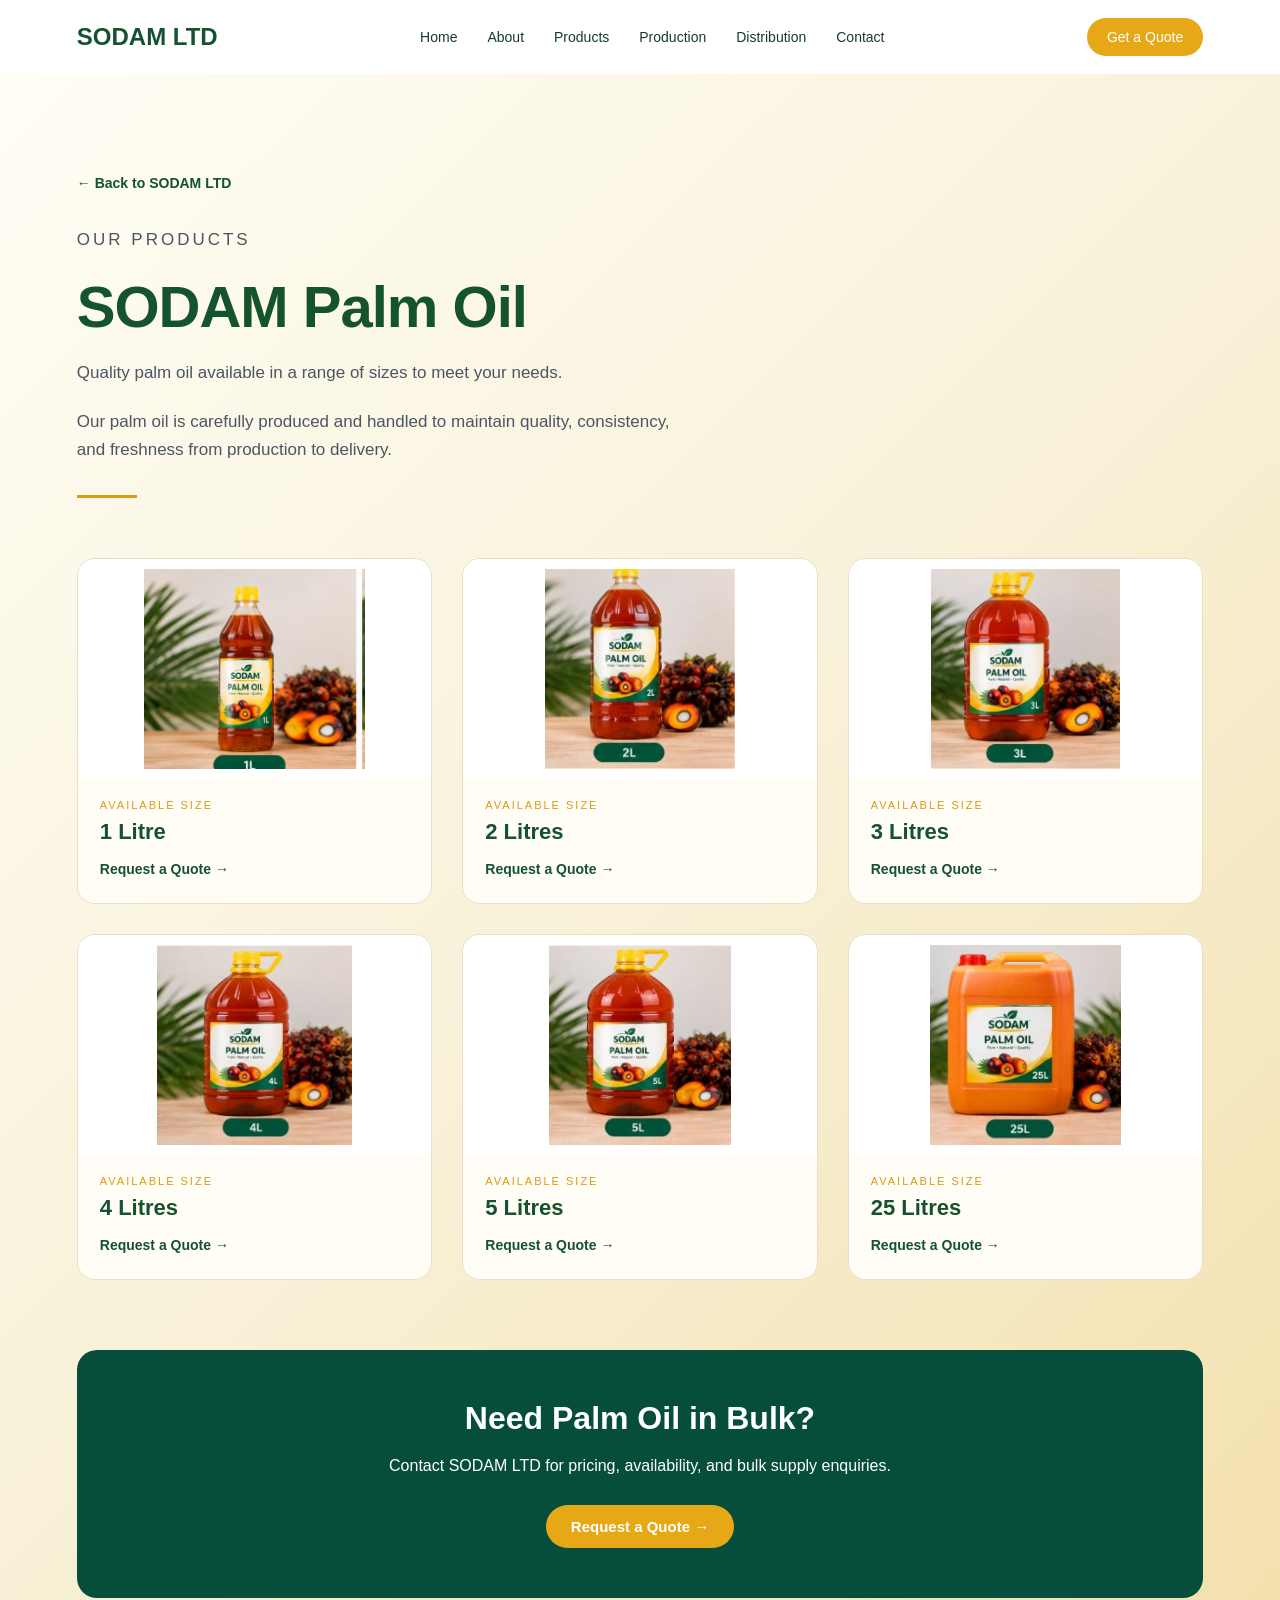
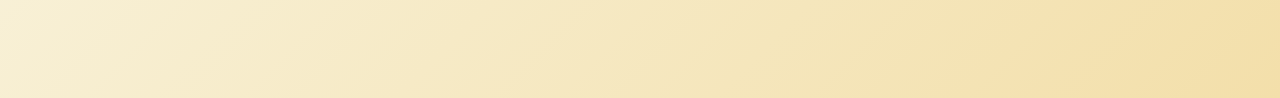
==== palm-oil.html @ ef292632 "Upload SODAM website" ====
<!DOCTYPE html>
<html lang="en">

<head>
    <meta charset="UTF-8">
    <meta name="viewport" content="width=device-width, initial-scale=1.0">

    <title>Palm Oil | SODAM LTD</title>
<meta name="description" content="Explore SODAM LTD palm oil products available in 1, 2, 3, 4, 5, and 25 litre sizes. Request a quote for household, commercial, and bulk supply.">
    <link rel="icon" type="image/png" href="images/sodam.png">
    <link rel="stylesheet" href="style.css">
</head>

<body>
<header>
    <nav>

    <a href="index.html" class="logo">
        SODAM LTD
    </a>

    <button class="menu-button">
        ☰
    </button>

    <div class="nav-links">

    <a href="index.html#home">Home</a>
    <a href="index.html#about">About</a>
    <a href="index.html#products">Products</a>
    <a href="index.html#production">Production</a>
    <a href="index.html#distribution">Distribution</a>
    <a href="index.html#contact">Contact</a>

</div>

<a href="index.html#contact" class="quote-button">
    Get a Quote
</a>

    </nav>
</header>
    <main class="palm-oil-page">
        <a href="index.html" class="back-link">
    ← Back to SODAM LTD
</a>
<p class="section-label">OUR PRODUCTS</p>
        <h1>
            SODAM Palm Oil
        </h1>

        <p>
            Quality palm oil available in a range of sizes
            to meet your needs.
        </p>
        <p class="product-description">
    Our palm oil is carefully produced and handled to
    maintain quality, consistency, and freshness from
    production to delivery.
</p>
 <div class="product-sizes">

    <div class="product-size-card">

        <img src="images/1 litre.jpg" alt="SODAM Palm Oil 1 litre">

        <div class="product-size-info">
            <p>AVAILABLE SIZE</p>
            <h2>1 Litre</h2>
            <a href="index.html?size=1%20Litre#contact">
                Request a Quote →
            </a>
        </div>

    </div>

    <div class="product-size-card">

        <img src="images/2 litres.jpg" alt="SODAM Palm Oil 2 litres">

        <div class="product-size-info">
            <p>AVAILABLE SIZE</p>
            <h2>2 Litres</h2>
            <a href="index.html?size=2%20Litres#contact">
                Request a Quote →
            </a>
        </div>

    </div>

    <div class="product-size-card">

        <img src="images/3 litres.jpg" alt="SODAM Palm Oil 3 litres">

        <div class="product-size-info">
            <p>AVAILABLE SIZE</p>
            <h2>3 Litres</h2>
            <a href="index.html?size=3%20Litres#contact">
                Request a Quote →
            </a>
        </div>

    </div>

    <div class="product-size-card">

        <img src="images/4 litres.jpg" alt="SODAM Palm Oil 4 litres">

        <div class="product-size-info">
            <p>AVAILABLE SIZE</p>
            <h2>4 Litres</h2>
            <a href="index.html?size=4%20Litres#contact">
                Request a Quote →
            </a>
        </div>

    </div>

    <div class="product-size-card">

        <img src="images/5 litres.jpg" alt="SODAM Palm Oil 5 litres">

        <div class="product-size-info">
            <p>AVAILABLE SIZE</p>
            <h2>5 Litres</h2>
            <a href="index.html?size=5%20Litres#contact">
                Request a Quote →
            </a>
        </div>

    </div>

    <div class="product-size-card">

        <img src="images/25 litres.jpg" alt="SODAM Palm Oil 25 litres">

        <div class="product-size-info">
            <p>AVAILABLE SIZE</p>
            <h2>25 Litres</h2>
            <a href="index.html?size=25%20Litres#contact">
                Request a Quote →
            </a>
        </div>
    </div>
</div>

<div class="product-cta">

    <h2>Need Palm Oil in Bulk?</h2>

    <p>
        Contact SODAM LTD for pricing, availability,
        and bulk supply enquiries.
    </p>

    <a href="index.html#contact">
        Request a Quote →
    </a>

</div>
    </main>
<script src="script.js"></script>
</body>

</html>
---- style.css ----
/* =========================
   GENERAL
========================= */

* {
    margin: 0;
    padding: 0;
    box-sizing: border-box;
}

html {
    scroll-behavior: smooth;
}

body {
    font-family: Arial, sans-serif;
    color: #173b2a;
    background: #ffffff;
}

section,
header,
footer {
    max-width: 1600px;
    margin-left: auto;
    margin-right: auto;
}


/* =========================
   NAVIGATION
========================= */

header {
    background-color: #ffffff;
    padding: 18px 6%;
    position: sticky;
    top: 0;
    z-index: 1000;
}

nav {
    display: flex;
    align-items: center;
    justify-content: space-between;
    position: relative;
}

.logo {
    font-size: 24px;
    font-weight: bold;
    color: #14532d;
    text-decoration: none;
}

.nav-links {
    display: flex;
    gap: 30px;
}

.nav-links a {
    color: #173b2a;
    text-decoration: none;
    font-size: 14px;
    position: relative;
}

.nav-links a::after {
    content: "";
    position: absolute;
    width: 0;
    height: 2px;
    background-color: #d99a16;
    left: 0;
    bottom: -6px;
    transition: width 0.3s ease;
}

.nav-links a:hover::after {
    width: 100%;
}

.quote-button {
    background-color: #e6a817;
    color: white;
    padding: 11px 20px;
    border-radius: 25px;
    text-decoration: none;
    font-size: 14px;
}

.quote-button:hover {
    background-color: #c98b0d;
}

.menu-button {
    display: none;
    background: none;
    border: none;
    font-size: 28px;
    color: #14532d;
    cursor: pointer;
}


/* =========================
   HERO
========================= */

.hero {
    min-height: 600px;
    padding: 70px 6%;
    background-color: #064e3b;
    color: white;

    display: flex;
    align-items: center;
    justify-content: space-between;
    gap: 60px;
}

.hero-content {
    max-width: 650px;
    animation: heroText 1s ease forwards;
}

.eyebrow {
    font-size: 13px;
    letter-spacing: 3px;
    margin-bottom: 20px;
    color: #e6a817;
}

.hero h1 {
    font-size: clamp(42px, 5vw, 60px);
    line-height: 1.1;
    margin-bottom: 25px;
}

.hero h1 span {
    color: #e6a817;
}

.hero-text {
    font-size: 18px;
    line-height: 1.7;
    max-width: 550px;
    margin-bottom: 35px;
}

.hero-buttons {
    display: flex;
    gap: 15px;
}

.primary-button,
.secondary-button {
    padding: 14px 25px;
    border-radius: 25px;
    text-decoration: none;
    font-size: 15px;
}

.primary-button {
    background-color: #e6a817;
    color: white;
}

.primary-button:hover {
    background-color: #c98b0d;
}

.secondary-button {
    border: 1px solid white;
    color: white;
}

.secondary-button:hover {
    background-color: white;
    color: #064e3b;
}

.hero-image {
    width: 45%;
    animation: heroImage 1s ease 0.2s forwards;
    opacity: 0;
}

.hero-image img {
    width: 100%;
    height: 450px;
    object-fit: cover;
    border-radius: 20px;
    display: block;
}

.hero-image img:hover {
    transform: scale(1.03);
}


/* =========================
   ABOUT
========================= */

.about-section {
    padding: 100px 6%;
    display: flex;
    align-items: center;
    gap: 70px;
    background-color: #f8f6ef;
}

.about-image {
    width: 50%;
}

.about-image img {
    width: 100%;
    height: 500px;
    object-fit: cover;
    border-radius: 20px;
    display: block;
}

.about-content {
    width: 50%;
}

.section-label {
    font-size: 13px;
    letter-spacing: 3px;
    color: #d99a16;
    margin-bottom: 15px;
}

.about-content h2 {
    font-size: clamp(32px, 4vw, 42px);
    line-height: 1.2;
    color: #14532d;
    margin-bottom: 25px;
}

.about-content h2 span {
    color: #d99a16;
}

.about-content p:not(.section-label) {
    font-size: 17px;
    line-height: 1.8;
    color: #4b5563;
    margin-bottom: 20px;
}

.about-button {
    display: inline-block;
    margin-top: 10px;
    padding: 13px 25px;
    background-color: #14532d;
    color: white;
    border-radius: 25px;
    text-decoration: none;
}

.about-button:hover {
    background-color: #0f3d21;
}


/* =========================
   PRODUCTS
========================= */

.products-section {
    padding: 100px 6%;
    background-color: #ffffff;
}

.products-heading {
    max-width: 650px;
    margin-bottom: 50px;
}

.products-heading h2 {
    font-size: clamp(32px, 4vw, 42px);
    line-height: 1.2;
    color: #14532d;
    margin-bottom: 20px;
}

.products-heading h2 span {
    color: #d99a16;
}

.products-heading > p:last-child {
    font-size: 17px;
    line-height: 1.7;
    color: #4b5563;
}

.products-container {
    display: flex;
    gap: 25px;
}

.product-card {
    flex: 1;
    background-color: #f8f6ef;
    border-radius: 18px;
    overflow: hidden;
}

.product-image {
    height: 260px;
}

.product-image img {
    width: 100%;
    height: 100%;
    object-fit: cover;
    display: block;
}

.product-info {
    padding: 25px;
}

.product-info h3 {
    font-size: 23px;
    color: #14532d;
    margin-bottom: 12px;
}

.product-info p {
    font-size: 15px;
    line-height: 1.7;
    color: #4b5563;
    margin-bottom: 20px;
}

.product-info a {
    color: #d99a16;
    text-decoration: none;
    font-weight: bold;
}

.product-info a:hover {
    color: #14532d;
}


/* =========================
   PRODUCTION
========================= */

.production-section {
    padding: 100px 6%;
    background-color: #064e3b;
    color: white;
}

.production-heading {
    max-width: 650px;
    margin-bottom: 60px;
}

.production-heading .section-label {
    color: #e6a817;
}

.production-heading h2 {
    font-size: clamp(32px, 4vw, 42px);
    line-height: 1.2;
    margin-bottom: 20px;
}

.production-heading h2 span {
    color: #e6a817;
}

.production-heading > p:last-child {
    font-size: 17px;
    line-height: 1.7;
    color: #d1d5db;
}

.process-container {
    display: flex;
    gap: 20px;
}

.process-step {
    flex: 1;
    padding: 30px 20px;
    border-top: 1px solid rgba(255, 255, 255, 0.3);
}

.step-number {
    font-size: 14px;
    color: #e6a817;
    font-weight: bold;
    margin-bottom: 25px;
}

.process-step h3 {
    font-size: 21px;
    margin-bottom: 15px;
}

.process-step p {
    font-size: 15px;
    line-height: 1.7;
    color: #d1d5db;
}


/* =========================
   WHY CHOOSE US
========================= */

.why-section {
    padding: 100px 6%;
    background-color: #f8f6ef;
}

.why-heading {
    max-width: 650px;
    margin-bottom: 50px;
}

.why-heading h2 {
    font-size: clamp(32px, 4vw, 42px);
    line-height: 1.2;
    color: #14532d;
}

.why-heading h2 span {
    color: #d99a16;
}

.why-container {
    display: flex;
    gap: 20px;
}

.why-card {
    flex: 1;
    padding: 30px;
    background-color: white;
    border-radius: 16px;
    border: 1px solid #e5e7eb;
}

.why-icon {
    font-size: 30px;
    margin-bottom: 20px;
}

.why-card h3 {
    font-size: 20px;
    color: #14532d;
    margin-bottom: 12px;
}

.why-card p {
    font-size: 15px;
    line-height: 1.7;
    color: #4b5563;
}


/* =========================
   DISTRIBUTION
========================= */

.distribution-section {
    padding: 100px 6%;
    display: flex;
    align-items: center;
    gap: 70px;
    background-color: #ffffff;
}

.distribution-image {
    width: 50%;
}

.distribution-image img {
    width: 100%;
    height: 550px;
    object-fit: cover;
    border-radius: 20px;
    display: block;
}

.distribution-content {
    width: 50%;
}

.distribution-content h2 {
    font-size: clamp(32px, 4vw, 42px);
    line-height: 1.2;
    color: #14532d;
    margin-bottom: 25px;
}

.distribution-content h2 span {
    color: #d99a16;
}

.distribution-content > p:not(.section-label) {
    font-size: 17px;
    line-height: 1.8;
    color: #4b5563;
    margin-bottom: 35px;
}

.distribution-point {
    display: flex;
    gap: 20px;
    padding: 20px 0;
    border-top: 1px solid #e5e7eb;
}

.distribution-point strong {
    color: #d99a16;
    font-size: 14px;
}

.distribution-point h3 {
    color: #14532d;
    font-size: 19px;
    margin-bottom: 8px;
}

.distribution-point p {
    color: #4b5563;
    font-size: 14px;
    line-height: 1.6;
}


/* =========================
   CONTACT
========================= */

.contact-section {
    padding: 100px 6%;
    display: flex;
    gap: 80px;
    background-color: #064e3b;
    color: white;
}

.contact-content {
    width: 50%;
}

.contact-content .section-label {
    color: #e6a817;
}

.contact-content h2 {
    font-size: clamp(36px, 4.5vw, 48px);
    line-height: 1.2;
    margin-bottom: 25px;
}

.contact-content h2 span {
    color: #e6a817;
}

.contact-content > p:not(.section-label) {
    font-size: 17px;
    line-height: 1.8;
    color: #d1d5db;
    max-width: 500px;
    margin-bottom: 40px;
}

.contact-details {
    display: flex;
    flex-direction: column;
    gap: 25px;
}

.contact-details strong {
    display: block;
    color: #e6a817;
    font-size: 14px;
    margin-bottom: 6px;
}

.contact-details p {
    font-size: 16px;
    color: white;
}

.contact-form {
    width: 50%;
    background-color: white;
    padding: 35px;
    border-radius: 20px;
}

.form-group {
    margin-bottom: 20px;
}

.form-group label {
    display: block;
    color: #14532d;
    font-size: 14px;
    font-weight: bold;
    margin-bottom: 8px;
}

.form-group input,
.form-group select,
.form-group textarea {
    width: 100%;
    padding: 13px 15px;
    border: 1px solid #d1d5db;
    border-radius: 8px;
    font-family: Arial, sans-serif;
    font-size: 14px;
    outline: none;
}

.form-group textarea {
    resize: vertical;
}

.form-group input:focus,
.form-group select:focus,
.form-group textarea:focus {
    border-color: #d99a16;
}

.contact-form button {
    width: 100%;
    padding: 14px;
    border: none;
    border-radius: 25px;
    background-color: #e6a817;
    color: white;
    font-size: 15px;
    font-weight: bold;
    cursor: pointer;
}

.contact-form button:hover {
    background-color: #c98b0d;
}


/* =========================
   FOOTER
========================= */

footer {
    background-color: #052e23;
    color: white;
    padding: 70px 6% 25px;
}

.footer-content {
    display: flex;
    justify-content: space-between;
    gap: 50px;
    padding-bottom: 50px;
}

.footer-brand {
    max-width: 280px;
}

.footer-brand .logo {
    color: white;
    display: inline-block;
    margin-bottom: 15px;
}

.footer-brand p {
    color: #d1d5db;
    font-size: 14px;
    line-height: 1.7;
}

.footer-links {
    display: flex;
    flex-direction: column;
    gap: 12px;
}

.footer-links h3,
.footer-contact h3 {
    color: #e6a817;
    font-size: 15px;
    margin-bottom: 10px;
}

.footer-links a {
    color: #d1d5db;
    text-decoration: none;
    font-size: 14px;
}

.footer-links a:hover {
    color: #e6a817;
}

.footer-contact p {
    color: #d1d5db;
    font-size: 14px;
    margin-bottom: 10px;
}

.footer-bottom {
    border-top: 1px solid rgba(255, 255, 255, 0.15);
    padding-top: 25px;
}

.footer-bottom p {
    color: #9ca3af;
    font-size: 13px;
}


/* =========================
   PALM OIL PAGE
========================= */

.palm-oil-page {
    padding: 100px 6%;
    background: linear-gradient(
        135deg,
        #fffdf5,
        #f8f1d8,
        #f3dfaa
    );
}

.palm-oil-page h1 {
    font-size: clamp(40px, 5vw, 58px);
    line-height: 1.1;
    color: #14532d;
    margin-bottom: 20px;
    letter-spacing: -1px;
}

.palm-oil-page > p {
    font-size: 17px;
    line-height: 1.7;
    color: #4b5563;
    max-width: 600px;
    margin-bottom: 20px;
}

.back-link {
    display: inline-block;
    margin-bottom: 35px;
    color: #14532d;
    text-decoration: none;
    font-size: 14px;
    font-weight: bold;
}

.back-link:hover {
    color: #d99a16;
}

.product-description {
    font-size: 16px;
    line-height: 1.8;
    color: #4b5563;
    max-width: 650px;
    margin-top: 15px;
}

.product-description::after {
    content: "";
    display: block;
    width: 60px;
    height: 3px;
    background-color: #d99a16;
    margin-top: 30px;
}


/* =========================
   PRODUCT SIZE GRID
========================= */

.product-sizes {
    display: grid;
    grid-template-columns: repeat(3, minmax(0, 1fr));
    gap: 30px;
    margin-top: 60px;
}

.product-size-card {
    background: #f8f6ef;
    border-radius: 18px;
    overflow: hidden;
    border: 1px solid #e8dfc8;
    transition: transform 0.3s ease, box-shadow 0.3s ease;
}

.product-size-card:hover {
    box-shadow: 0 15px 35px rgba(0, 0, 0, 0.15);
}

.product-size-card img {
    width: 100%;
    height: 220px;
    object-fit: contain;
    display: block;
    padding: 10px;
    background-color: #ffffff;
}

.product-size-info {
    padding: 20px 22px 25px;
    background-color: #fffdf5;
}

.product-size-info p {
    font-size: 11px;
    letter-spacing: 2px;
    color: #d99a16;
    margin-bottom: 8px;
}

.product-size-info h2 {
    padding: 0;
    background: none;
    text-align: left;
    color: #14532d;
    font-size: 22px;
    margin-bottom: 15px;
}

.product-size-info a {
    color: #14532d;
    text-decoration: none;
    font-size: 14px;
    font-weight: bold;
}

.product-size-info a:hover {
    color: #d99a16;
}


/* =========================
   PRODUCT CTA
========================= */

.product-cta {
    margin-top: 70px;
    padding: 50px;
    background-color: #064e3b;
    color: white;
    border-radius: 20px;
    text-align: center;
}

.product-cta h2 {
    font-size: 32px;
    margin-bottom: 15px;
}

.product-cta p {
    color: #ffffff;
    font-size: 16px;
    line-height: 1.7;
    margin-bottom: 25px;
}

.product-cta a {
    display: inline-block;
    background-color: #e6a817;
    color: white;
    padding: 13px 25px;
    border-radius: 25px;
    text-decoration: none;
    font-size: 15px;
    font-weight: bold;
}

.product-cta a:hover {
    background-color: #c98b0d;
}


/* =========================
   THANK YOU PAGE
========================= */

.thank-you {
    min-height: 100vh;
    background-color: #064e3b;
    color: white;
    display: flex;
    align-items: center;
    justify-content: center;
    padding: 40px 6%;
    text-align: center;
}

.thank-you-content {
    max-width: 600px;
}

.thank-you .section-label {
    color: #e6a817;
    margin-bottom: 20px;
}

.thank-you-logo {
    display: inline-block;
    color: white;
    font-size: 24px;
    font-weight: bold;
    text-decoration: none;
    margin-bottom: 40px;
}

.thank-you h1 {
    font-size: clamp(42px, 6vw, 64px);
    margin-bottom: 20px;
}

.thank-you p:not(.section-label) {
    font-size: 18px;
    line-height: 1.7;
    color: #d1d5db;
    margin-bottom: 35px;
}

.thank-you a:last-child {
    display: inline-block;
    background-color: #e6a817;
    color: white;
    padding: 14px 25px;
    border-radius: 25px;
    text-decoration: none;
    font-size: 15px;
    font-weight: bold;
}

.thank-you a:last-child:hover {
    background-color: #c98b0d;
}


/* =========================
   ANIMATIONS
========================= */

@keyframes heroText {
    from {
        opacity: 0;
        transform: translateY(30px);
    }

    to {
        opacity: 1;
        transform: translateY(0);
    }
}

@keyframes heroImage {
    from {
        opacity: 0;
        transform: translateX(30px);
    }

    to {
        opacity: 1;
        transform: translateX(0);
    }
}


/* =========================
   MOBILE
========================= */

@media (max-width: 768px) {

    header {
        padding: 18px 6%;
    }

    nav {
        flex-direction: row;
        justify-content: space-between;
    }

    .menu-button {
        display: block;
    }

    .nav-links {
        display: none;
    }

    .nav-links.active {
        display: flex;
        flex-direction: column;
        position: absolute;
        top: 75px;
        left: 6%;
        right: 6%;
        background-color: white;
        padding: 25px;
        border-radius: 15px;
        gap: 20px;
        box-shadow: 0 10px 30px rgba(0, 0, 0, 0.1);
        z-index: 999;
        align-items: center;
    }

    .nav-links.active a {
        display: block;
        width: 100%;
        text-align: center;
        color: #173b2a;
        font-size: 16px;
    }

    .quote-button {
        display: none;
    }


    /* HERO */

    .hero {
        flex-direction: column;
        padding: 70px 6%;
    }

    .hero-content {
        max-width: 100%;
    }

    .hero h1 {
        font-size: 42px;
    }

    .hero-buttons {
        flex-direction: column;
        width: 100%;
    }

    .hero-image {
        width: 100%;
    }

    .hero-image img {
        height: 350px;
    }


    /* ABOUT */

    .about-section {
        flex-direction: column;
        gap: 40px;
    }

    .about-image,
    .about-content {
        width: 100%;
    }

    .about-image img {
        height: 350px;
    }


    /* PRODUCTS */

    .products-container {
        flex-direction: column;
    }

    .product-image {
        height: 220px;
    }


    /* PRODUCTION */

    .process-container {
        flex-direction: column;
        gap: 0;
    }


    /* WHY */

    .why-container {
        flex-direction: column;
    }

    .why-card {
        padding: 25px;
    }


    /* DISTRIBUTION */

    .distribution-section {
        flex-direction: column;
        gap: 40px;
    }

    .distribution-image,
    .distribution-content {
        width: 100%;
    }

    .distribution-image img {
        height: 350px;
    }


    /* CONTACT */

    .contact-section {
        flex-direction: column;
        gap: 40px;
    }

    .contact-content,
    .contact-form {
        width: 100%;
    }

    .contact-form {
        padding: 25px;
    }


    /* FOOTER */

    .footer-content {
        flex-direction: column;
        gap: 40px;
    }


    /* PALM OIL SIZE GRID */

    .product-sizes {
        grid-template-columns: 1fr;
        gap: 20px;
    }

    .product-size-card {
        width: 100%;
    }

    .product-size-card img {
        width: 100%;
        height: 220px;
        object-fit: contain;
    }


    /* PRODUCT CTA */

    .product-cta {
        padding: 35px 25px;
    }
}
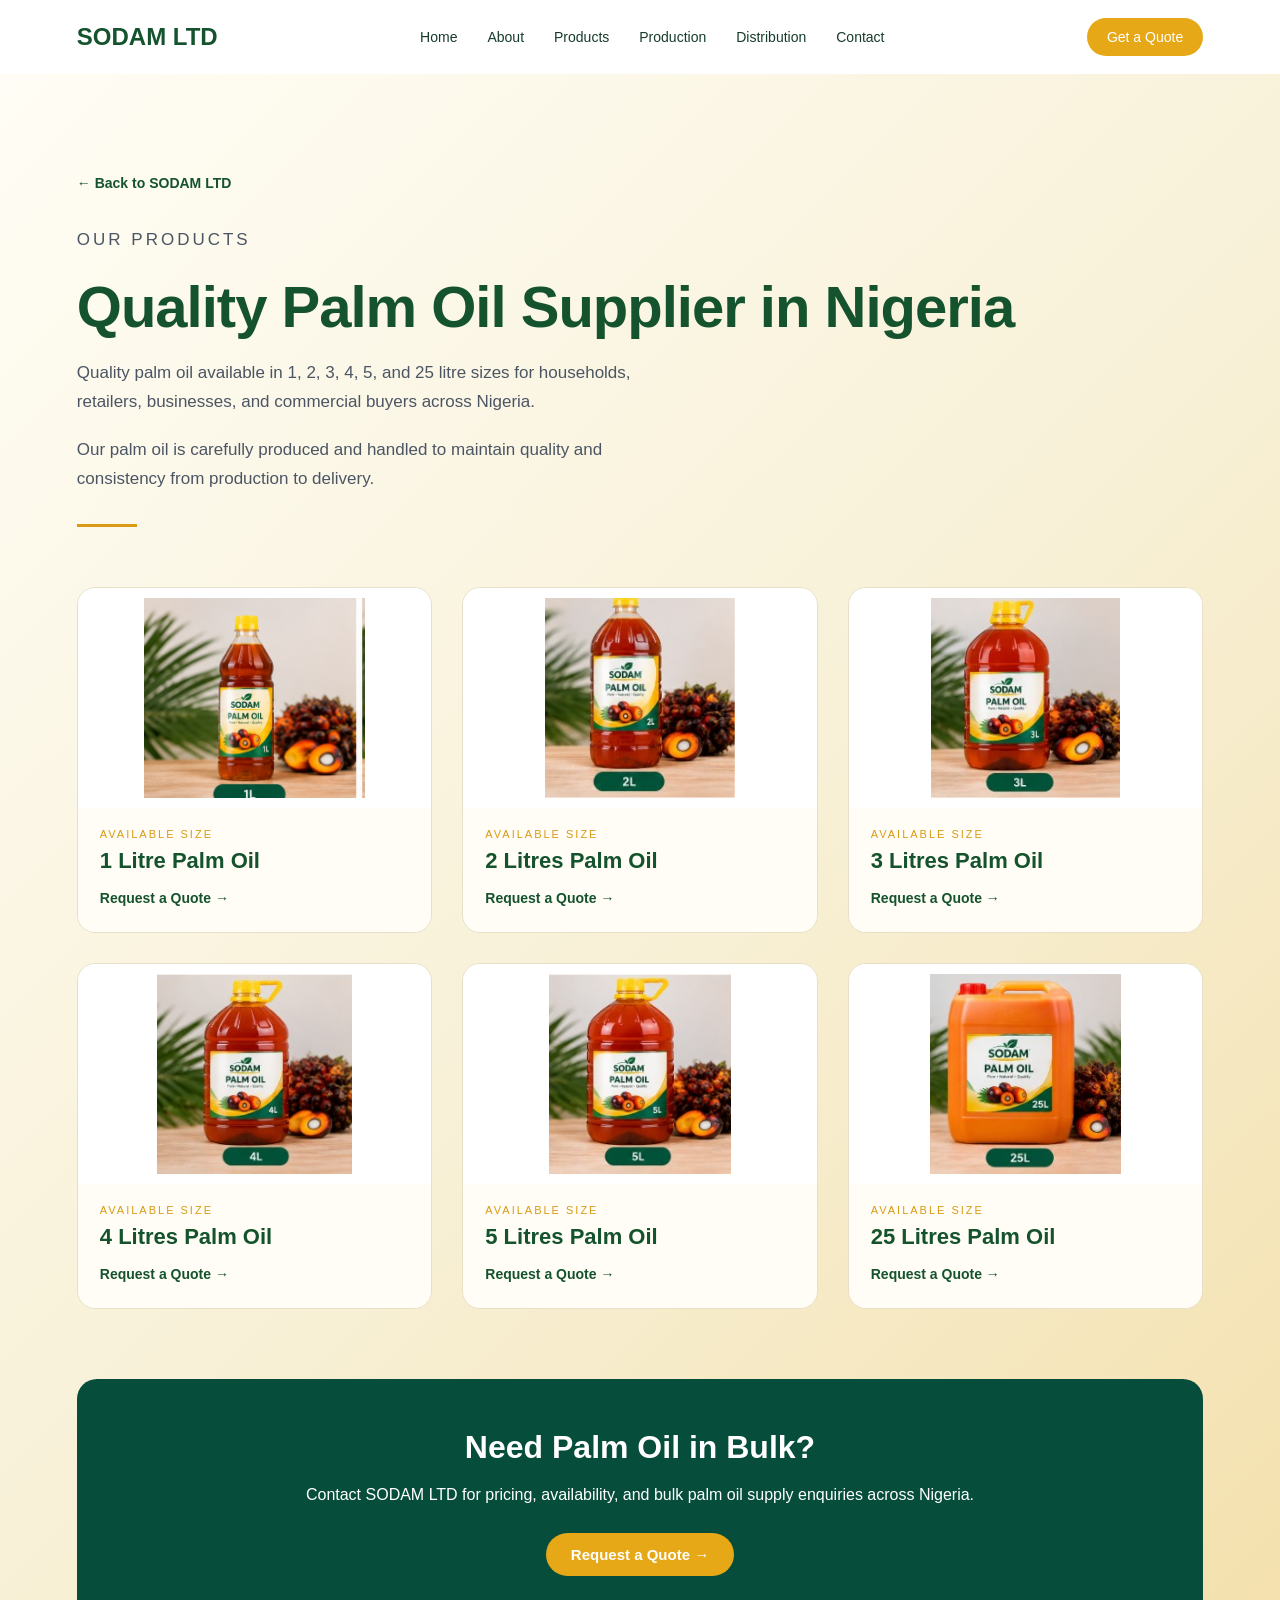
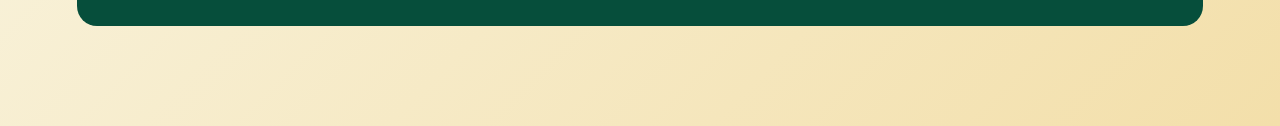
==== commit c58cb032: "Update palm-oil.html" ====
--- a/palm-oil.html
+++ b/palm-oil.html
@@ -5,8 +5,25 @@
     <meta charset="UTF-8">
     <meta name="viewport" content="width=device-width, initial-scale=1.0">
 
-    <title>Palm Oil | SODAM LTD</title>
-<meta name="description" content="Explore SODAM LTD palm oil products available in 1, 2, 3, 4, 5, and 25 litre sizes. Request a quote for household, commercial, and bulk supply.">
+   <title>Palm Oil Supplier in Nigeria | SODAM LTD</title>
+<meta name="description" content="Buy quality palm oil from SODAM LTD in 1, 2, 3, 4, 5, and 25 litre sizes. We supply households, retailers, businesses, and bulk buyers across Nigeria.">
+     <link rel="canonical" href="https://sodam-palm-oil-website.vercel.app/palm-oil.html">
+    <script type="application/ld+json">
+{"@context": "https://schema.org",
+  "@type": "Product",
+  "name": "SODAM Quality Palm Oil",
+  "description": "Quality palm oil available in 1, 2, 3, 4, 5, and 25 litre sizes for households, retailers, businesses, and commercial buyers across Nigeria.",
+  "brand": {
+    "@type": "Brand",
+    "name": "SODAM LTD"
+  },
+  "image": [
+    "https://sodam-palm-oil-website.vercel.app/images/1%20litre.jpg",
+    "https://sodam-palm-oil-website.vercel.app/images/5%20litres.jpg",
+    "https://sodam-palm-oil-website.vercel.app/images/25%20litres.jpg"
+  ],
+  "url": "https://sodam-palm-oil-website.vercel.app/palm-oil.html"}
+</script>
     <link rel="icon" type="image/png" href="images/sodam.png">
     <link rel="stylesheet" href="style.css">
 </head>
@@ -46,17 +63,18 @@
 </a>
 <p class="section-label">OUR PRODUCTS</p>
         <h1>
-            SODAM Palm Oil
+        Quality Palm Oil Supplier in Nigeria
         </h1>
 
         <p>
-            Quality palm oil available in a range of sizes
-            to meet your needs.
-        </p>
-        <p class="product-description">
-    Our palm oil is carefully produced and handled to
-    maintain quality, consistency, and freshness from
-    production to delivery.
+    Quality palm oil available in 1, 2, 3, 4, 5, and 25 litre sizes
+    for households, retailers, businesses, and commercial buyers
+    across Nigeria.
+</p>
+
+<p class="product-description">
+    Our palm oil is carefully produced and handled to maintain
+    quality and consistency from production to delivery.
 </p>
  <div class="product-sizes">
 
@@ -66,7 +84,7 @@
 
         <div class="product-size-info">
             <p>AVAILABLE SIZE</p>
-            <h2>1 Litre</h2>
+            <h2>1 Litre Palm Oil</h2>
             <a href="index.html?size=1%20Litre#contact">
                 Request a Quote →
             </a>
@@ -80,7 +98,7 @@
 
         <div class="product-size-info">
             <p>AVAILABLE SIZE</p>
-            <h2>2 Litres</h2>
+            <h2>2 Litres Palm Oil</h2>
             <a href="index.html?size=2%20Litres#contact">
                 Request a Quote →
             </a>
@@ -94,7 +112,7 @@
 
         <div class="product-size-info">
             <p>AVAILABLE SIZE</p>
-            <h2>3 Litres</h2>
+            <h2>3 Litres Palm Oil</h2>
             <a href="index.html?size=3%20Litres#contact">
                 Request a Quote →
             </a>
@@ -108,7 +126,7 @@
 
         <div class="product-size-info">
             <p>AVAILABLE SIZE</p>
-            <h2>4 Litres</h2>
+            <h2>4 Litres Palm Oil</h2>
             <a href="index.html?size=4%20Litres#contact">
                 Request a Quote →
             </a>
@@ -122,7 +140,7 @@
 
         <div class="product-size-info">
             <p>AVAILABLE SIZE</p>
-            <h2>5 Litres</h2>
+            <h2>5 Litres Palm Oil</h2>
             <a href="index.html?size=5%20Litres#contact">
                 Request a Quote →
             </a>
@@ -136,7 +154,7 @@
 
         <div class="product-size-info">
             <p>AVAILABLE SIZE</p>
-            <h2>25 Litres</h2>
+            <h2>25 Litres Palm Oil</h2>
             <a href="index.html?size=25%20Litres#contact">
                 Request a Quote →
             </a>
@@ -148,10 +166,10 @@
 
     <h2>Need Palm Oil in Bulk?</h2>
 
-    <p>
-        Contact SODAM LTD for pricing, availability,
-        and bulk supply enquiries.
-    </p>
+   <p>
+    Contact SODAM LTD for pricing, availability,
+    and bulk palm oil supply enquiries across Nigeria.
+</p>
 
     <a href="index.html#contact">
         Request a Quote →
@@ -162,4 +180,4 @@
 <script src="script.js"></script>
 </body>
 
-</html>+</html>
--- a/style.css
+++ b/style.css
@@ -595,6 +595,14 @@
     font-size: 16px;
     color: white;
 }
+.contact-details a {
+    color: white;
+    text-decoration: none;
+}
+
+.contact-details a:hover {
+    color: #e6a817;
+}
 
 .contact-form {
     width: 50%;
@@ -714,7 +722,16 @@
     color: #d1d5db;
     font-size: 14px;
     margin-bottom: 10px;
-}
+} 
+.footer-contact a {
+    color: #d1d5db;
+    text-decoration: none;
+}
+
+.footer-contact a:hover {
+    color: #e6a817;
+}
+
 
 .footer-bottom {
     border-top: 1px solid rgba(255, 255, 255, 0.15);
@@ -1177,4 +1194,4 @@
     .product-cta {
         padding: 35px 25px;
     }
-}+}
